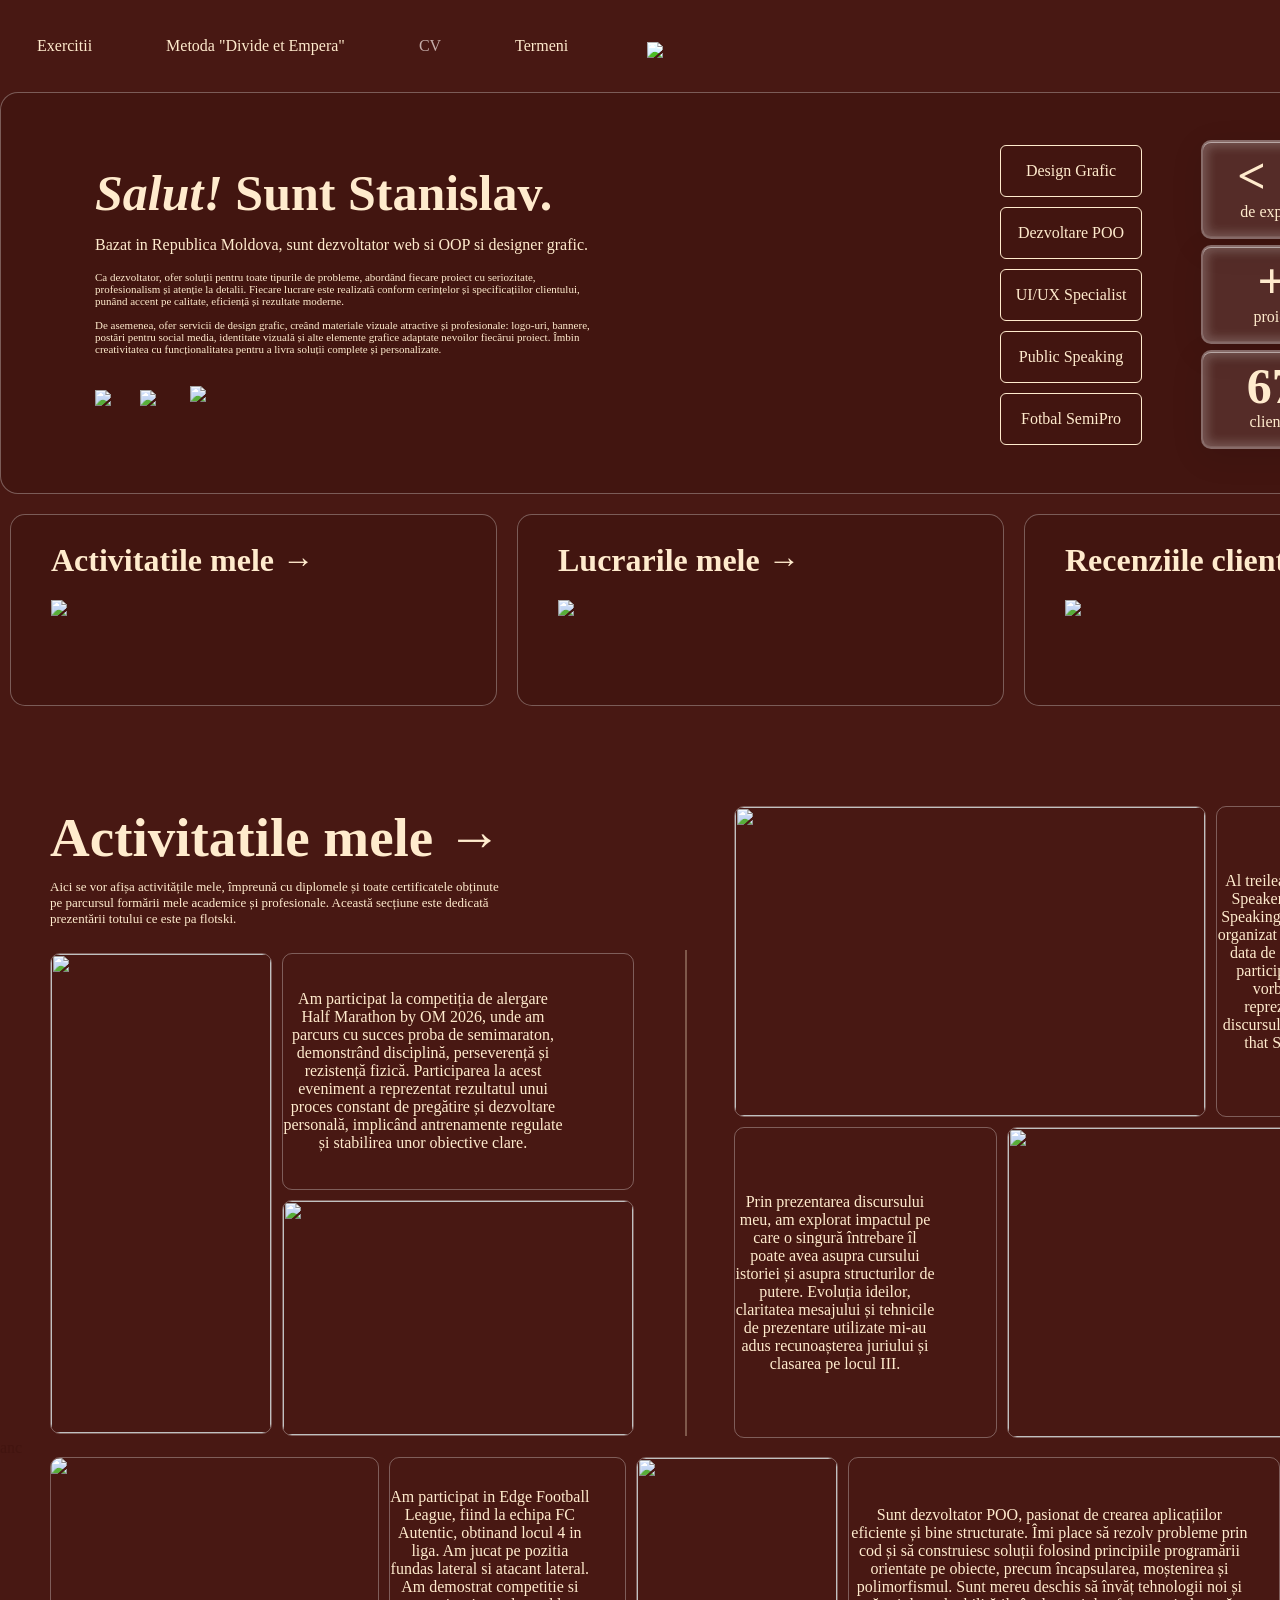
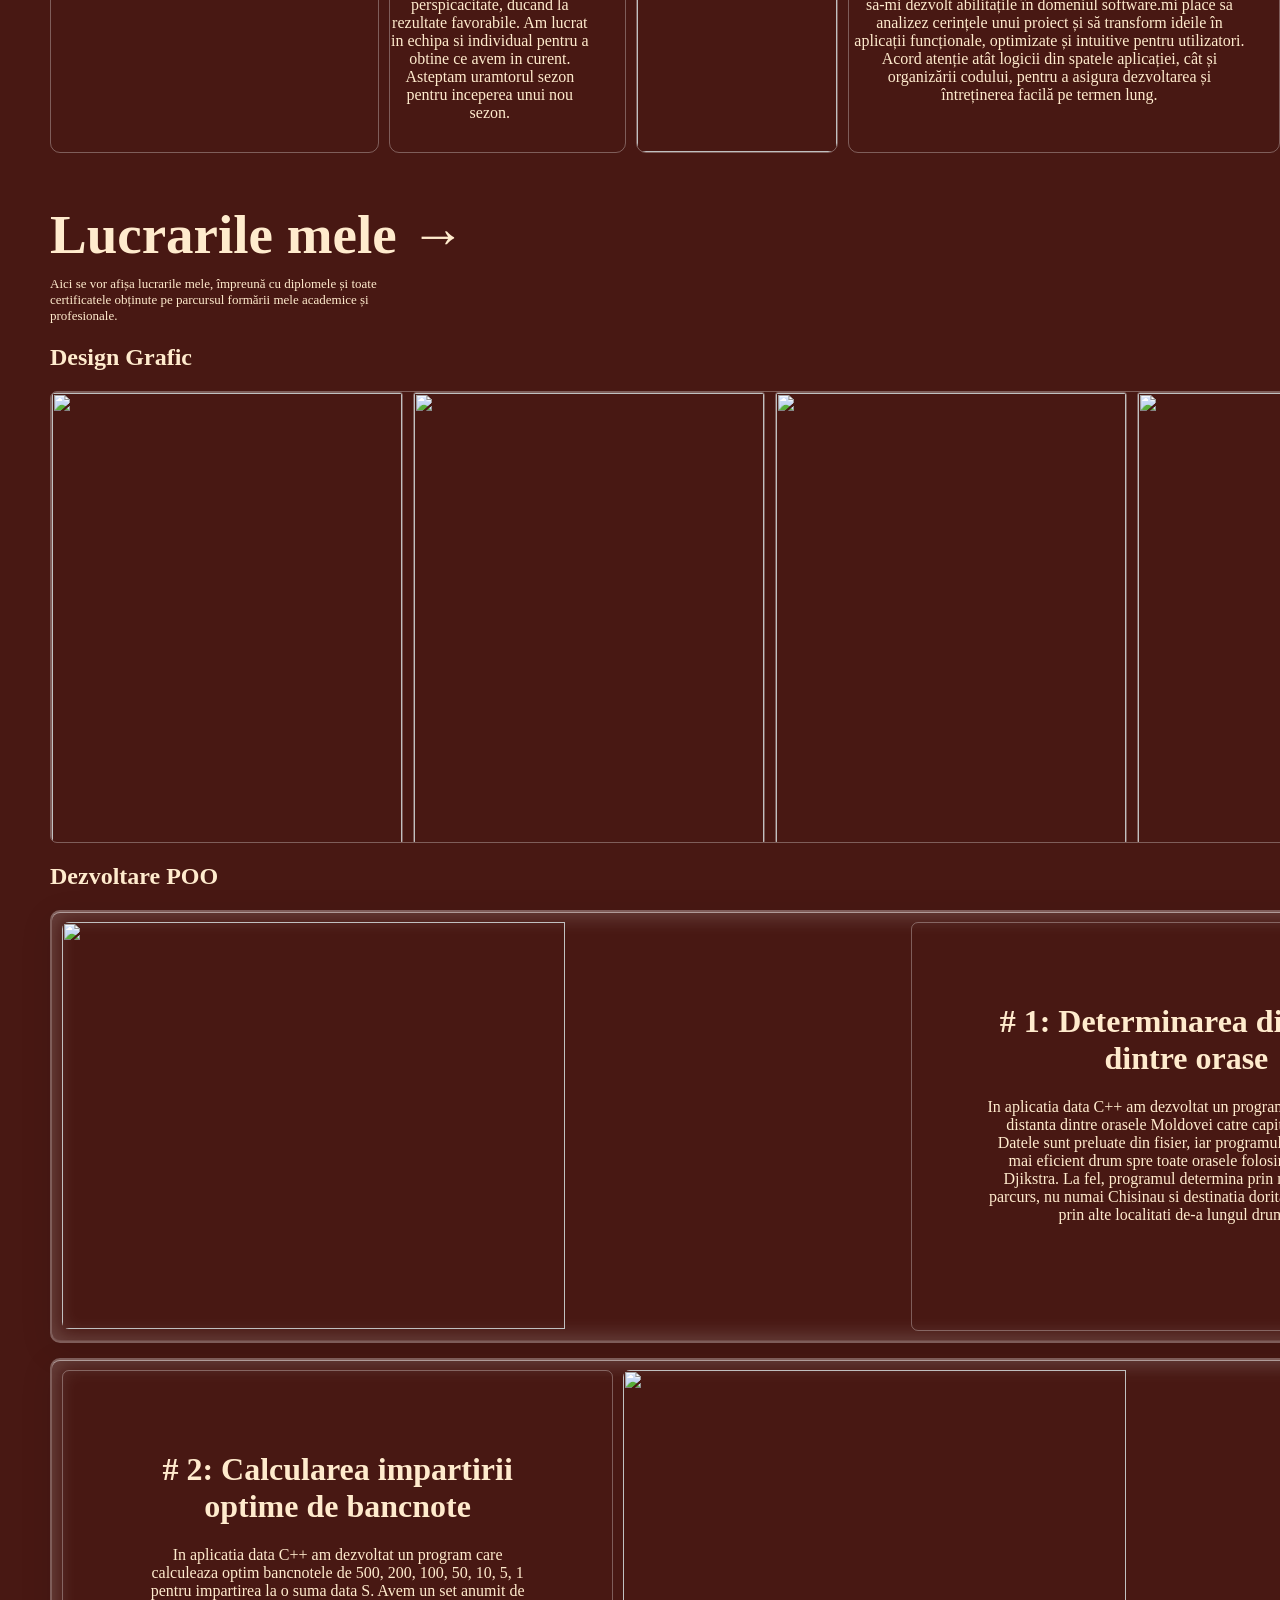
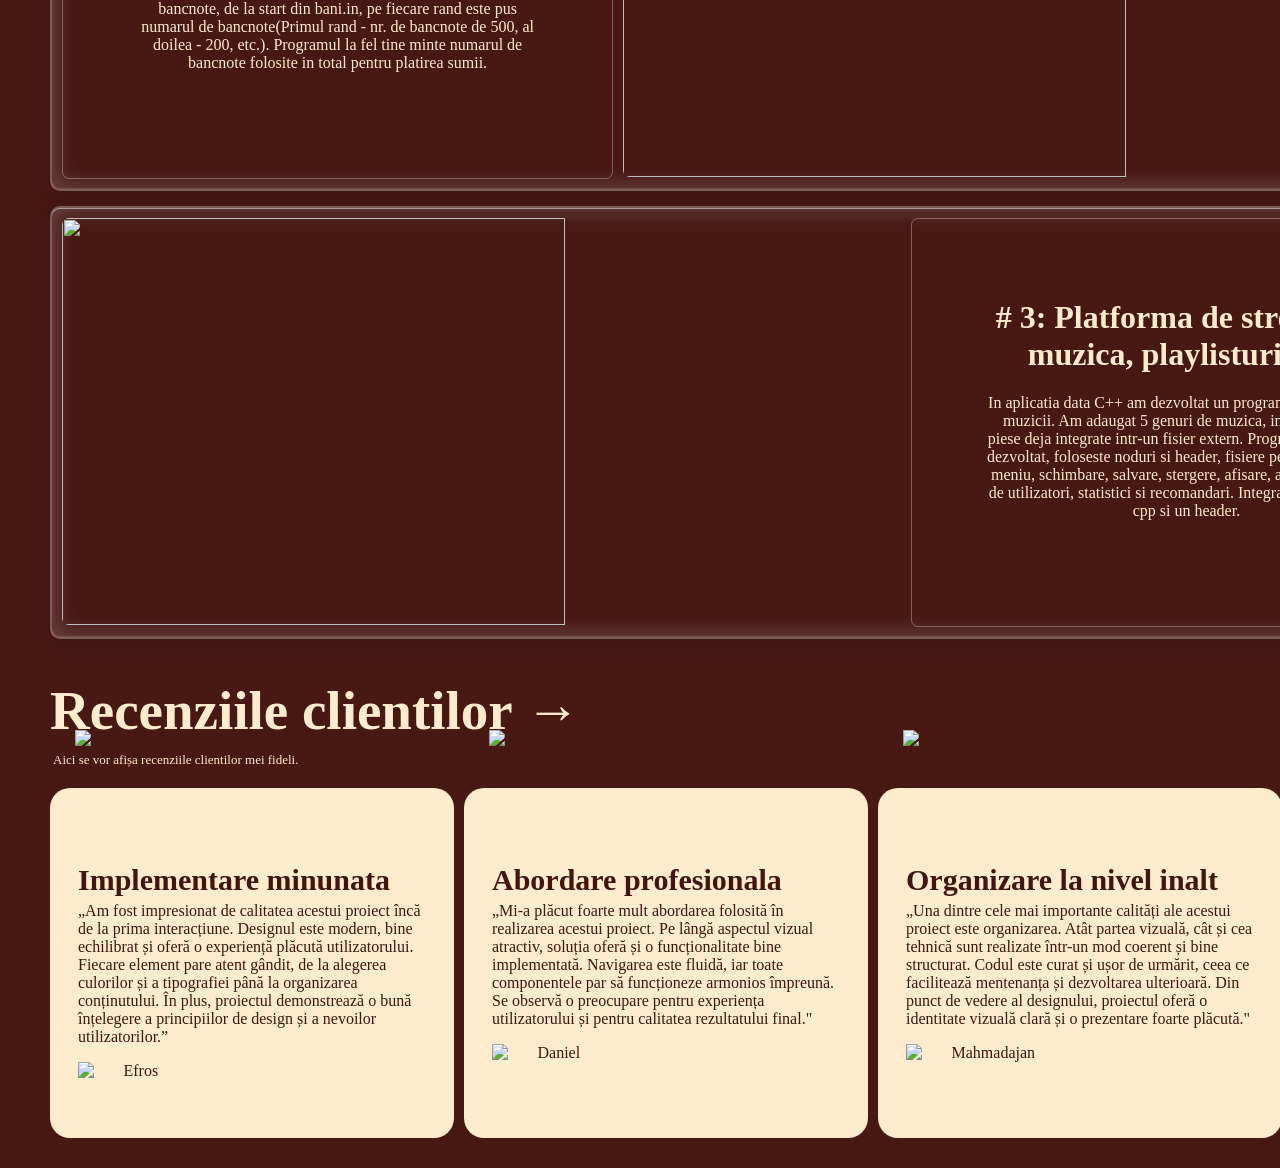
==== index.html @ 05e64e34 "Add files via upload" ====
<!DOCTYPE html>
<html lang="en">

<head>
    <meta charset="UTF-8">
    <link rel="stylesheet" href="main.css">
    <meta name="viewport" content="width=device-width, initial-scale=1.0">
    <title>CV // Slutu Stanislav</title>
</head>

<body>
    <img src="images/stasik.png" class="stas">
    <nav class="navbar">
        <ul>
            <a href="exercitii.html"><li>Exercitii</li></a>
            <a href="metoda.html"><li>Metoda "Divide et Empera"</li></a>
            <li class="nr">CV</li>
            <a href="legal.html"><li>Termeni</li></a>
        </ul>
    </nav>
    <div class="hero">
        <h1><span>Salut!</span> Sunt Stanislav.</h1>
        <p class="sub">Bazat in Republica Moldova, sunt dezvoltator web si OOP si designer grafic.</p>
        <p class="txt">Ca dezvoltator, ofer soluții pentru toate tipurile de probleme, abordând fiecare proiect cu
            seriozitate, profesionalism și atenție la detalii. Fiecare lucrare este realizată conform cerințelor și
            specificațiilor clientului, punând accent pe calitate, eficiență și rezultate moderne.<br>

            <br>De asemenea, ofer servicii de design grafic, creând materiale vizuale atractive și profesionale:
            logo-uri, bannere, postări pentru social media, identitate vizuală și alte elemente grafice adaptate
            nevoilor fiecărui proiect. Îmbin creativitatea cu funcționalitatea pentru a livra soluții complete și
            personalizate.
        </p>
        <div class="social">
            <a href="https://www.instagram.com/by.stanislav_/"><img src="images/instagram.png" class="ig"></a>
            <a href="https://www.tiktok.com/@stas_da_conqueror"><img src="images/tik-tok.png" class="tt"></a>
        </div>
        <img src="images/Flag_of_Moldova.svg.png" class="md">
        <div class="tagz">
            <div class="a">
                <p>Design Grafic</p>
            </div>
            <div class="a">
                <p>Dezvoltare POO</p>
            </div>
            <div class="a">
                <p>UI/UX Specialist</p>
            </div>
            <div class="a">
                <p>Public Speaking</p>
            </div>
            <div class="a">
                <p>Fotbal SemiPro</p>
            </div>
        </div>
        <div class="b glitch-reveal">
            <h1>
                < 1 an</h1> <p>de experienta totala</p>
        </div>
        <div class="b1 glitch-reveal">
            <h1>+ 50</h1>
            <p>proiecte lucrate</p>
        </div>
        <div class="b2 glitch-reveal">
            <h1>67 %</h1>
            <p>clienti multumiti</p>
        </div>
    </div>
    <div class="bigcard">
        <a href="main.html#actanc">
            <div class="c card-hover">
                <h1>Activitatile mele →</h1><img src="images/diploma (1).png" class="icon">
            </div>
        </a>
        <a href="main.html#lucanc">
            <div class="c card-hover">
                <h1>Lucrarile mele →</h1><img src="images/suitcase.png" class="icon">
            </div>
        </a>
        <a href="main.html#recanc">
            <div class="c card-hover">
                <h1>Recenziile clientilor →</h1><img src="images/review.png" class="icon">
            </div>
        </a>
    </div>
    <div id="actanc"></div>
    <div class="act">
        <div class="txtpart">
            <h1 class="txt1">Activitatile mele →</h1>
            <p class="subtxt1">Aici se vor afișa activitățile mele, împreună cu diplomele și toate certificatele
                obținute pe parcursul formării mele academice și profesionale. Această secțiune este dedicată
                prezentării totului ce este pa flotski.</p>
            <div class="maraton">
                <img src="images/photo_2026-06-01_23-30-52.jpg" class="maratonimg">
                <div class="maraton2">
                    <div class="maratontxt">
                        <p>Am participat la competiția de alergare Half Marathon by OM 2026, unde am parcurs cu succes
                            proba de semimaraton, demonstrând disciplină, perseverență și rezistență fizică.
                            Participarea la acest eveniment a reprezentat rezultatul unui proces constant de pregătire
                            și dezvoltare personală, implicând antrenamente regulate și stabilirea unor obiective clare.

                        </p>
                    </div>
                    <img src="images/photo_2026-06-01_11-27-48.jpg" class="maratonimg2">
                </div>
            </div>
        </div>
        <div class="imgpart">
            <div class="subpart1">
                <img src="images/inglish.jpg" class="inglish">
                <div class="subpart1txt">
                    <p><span>Al treilea cel mai bun Public Speaker</span> la National Public Speaking Competition 2026 –
                        organizat de ESU Moldova. Pe data de 14 martie 2026, am participat la concursul de vorbire
                        publica. Am reprezentat colegiul cu discursul meu <span>"One Question that Shook an
                            Empire"</span></p>
                </div>
            </div>
            <div class="subpart2">
                <div class="subpart2txt">
                    <p>Prin prezentarea discursului meu, am explorat impactul pe care o singură întrebare îl poate avea
                        asupra cursului istoriei și asupra structurilor de putere. Evoluția ideilor, claritatea
                        mesajului și tehnicile de prezentare utilizate mi-au adus recunoașterea juriului și clasarea pe
                        locul III.</p>
                </div>
                <img src="images/inglish1.jpg" class="inglish1">
            </div>
        </div>
        <div class="line"></div>
    </div>
    <div>
        <p class="z1">anc</p>
    </div>
    <div class="futbol">
        <img src="images/photo_2026-06-01_11-27-50.jpg" class="futbolimg">
        <div class="futboltxt">
            <p>Am participat in Edge Football League, fiind la echipa FC Autentic, obtinand locul 4 in liga. Am jucat pe
                pozitia fundas lateral si atacant lateral. Am demostrat competitie si perspicacitate, ducand la
                rezultate favorabile. Am lucrat in echipa si individual pentru a obtine ce avem in curent. Asteptam
                uramtorul sezon pentru inceperea unui nou sezon.</p>
        </div>
        <img src="images/comp.jpg" class="compimg">
        <div class="comp">
            <p>Sunt dezvoltator POO, pasionat de crearea aplicațiilor eficiente și bine structurate. Îmi place să rezolv
                probleme prin cod și să construiesc soluții folosind principiile programării orientate pe obiecte,
                precum încapsularea, moștenirea și polimorfismul. Sunt mereu deschis să învăț tehnologii noi și să-mi
                dezvolt abilitățile în domeniul software.mi place să analizez cerințele unui proiect și să transform
                ideile în aplicații funcționale, optimizate și intuitive pentru utilizatori. Acord atenție atât logicii
                din spatele aplicației, cât și organizării codului, pentru a asigura dezvoltarea și întreținerea facilă
                pe termen lung.</p>
        </div>
    </div>
    <div id="lucanc"></div>
    <div class="lucrari">
        <h1 class="txt2">Lucrarile mele →</h1>
        <p class="subtxt2" style="width: 379px;">Aici se vor afișa lucrarile mele, împreună cu diplomele și toate
            certificatele obținute pe parcursul formării mele academice și profesionale.</p>
        <h2>Design Grafic</h2>
        <div class="box">
            <div class="gallery">
                <div class="slide"><img src="images/design/merc.jpg" class="d1"></div>
                <div class="slide"><img src="images/design/Document@3x.jpg" class="d1"></div>
                <div class="slide"><img src="images/design/honda.jpg" class="d1"></div>
                <div class="slide"><img src="images/design/chisinau.jpg" class="d1"></div>
                <div class="slide"><img src="images/design/ramos ronaldo.jpg" class="d1"></div>
                <div class="slide"><img src="images/matchday.jpg" class="d1"></div>
                <div class="slide"><img src="images/trenty.png" class="d1"></div>
            </div>
        </div>
        <div>
            <h2>Dezvoltare POO</h2>
            <div class="gallery1">
                <div class="d2c"><img src="images/orase.png" class="d2">
                    <div class="pootxt">
                        <h1># 1: Determinarea distantei<br> dintre orase</h1>
                        <p>In aplicatia data C++ am dezvoltat un program care determina distanta dintre orasele Moldovei
                            catre capitala Chisinau. Datele sunt preluate din fisier, iar programul calculeaza cel mai
                            eficient drum spre toate orasele folosind algoritmul Djikstra. La fel, programul determina
                            prin noduri drumul parcurs, nu numai Chisinau si destinatia dorita, dar si trecerea prin
                            alte localitati de-a lungul drumului.</p>
                    </div>
                </div>
                <div class="d2c"><img src="images/bani.png" class="d2" style="order: 2;">
                    <div class="pootxt" style="order: 1;">
                        <h1># 2: Calcularea impartirii<br>optime de bancnote</h1>
                        <p>In aplicatia data C++ am dezvoltat un program care calculeaza optim bancnotele de 500, 200,
                            100, 50, 10, 5, 1 pentru impartirea la o suma data S. Avem un set anumit de bancnote, de la
                            start din bani.in, pe fiecare rand este pus numarul de bancnote(Primul rand - nr. de
                            bancnote de 500, al doilea - 200, etc.). Programul la fel tine minte numarul de bancnote
                            folosite in total pentru platirea sumii.</p>
                    </div>
                </div>
            </div>
            <div class="d2c"><img src="images/stasikafy.png" class="d2">
                <div class="pootxt">
                    <h1># 3: Platforma de streaming<br>muzica, playlisturi, etc.</h1>
                    <p>In aplicatia data C++ am dezvoltat un program de streaming a muzicii. Am adaugat 5 genuri de
                        muzica, impreuna cu 10 piese deja integrate intr-un fisier extern. Programul este foarte
                        dezvoltat, foloseste noduri si header, fisiere pentru 5 categorii, meniu, schimbare, salvare,
                        stergere, afisare, adaugare, sistem de utilizatori, statistici si recomandari. Integrat cu 2
                        programe cpp si un header.</p>
                </div>
            </div>
        </div>
        <div id="recanc"></div>
        <div class="recenzii">
            <h1 class="txt3">Recenziile clientilor →</h1>
            <p class="subtxt3" style="width: 379px;">Aici se vor afișa recenziile clientilor mei fideli.</p>
            <div class="part">
                <div class="r"><img src="images/rating4.5.png" class="rating">
                    <h1>Implementare minunata</h1>
                    <p>„Am fost impresionat de calitatea acestui proiect încă de la prima interacțiune. Designul este
                        modern, bine echilibrat și oferă o experiență plăcută utilizatorului. Fiecare element pare atent
                        gândit, de la alegerea culorilor și a tipografiei până la organizarea conținutului. În plus,
                        proiectul demonstrează o bună înțelegere a principiilor de design și a nevoilor utilizatorilor.”
                    </p>
                    <div class="ppl">
                        <img src="images/user.png">
                        <p>Efros</p>
                        
                    </div>
                </div>
                <div class="r"><img src="images/rating4.png" class="rating">
                    <h1>Abordare profesionala</h1>
                    <p>„Mi-a plăcut foarte mult abordarea folosită în realizarea acestui proiect. Pe lângă aspectul
                        vizual atractiv, soluția oferă și o funcționalitate bine implementată. Navigarea este fluidă,
                        iar toate componentele par să funcționeze armonios împreună. Se observă o preocupare pentru
                        experiența utilizatorului și pentru calitatea rezultatului final."</p>
                        <div class="ppl">
                        <img src="images/user.png">
                        <p>Daniel</p>
                        
                    </div>
                </div>
                <div class="r"><img src="images/rating5.png" class="rating">
                    <h1>Organizare la nivel inalt</h1>
                    <p>„Una dintre cele mai importante calități ale acestui proiect este organizarea. Atât partea
                        vizuală, cât și cea tehnică sunt realizate într-un mod coerent și bine structurat. Codul este
                        curat și ușor de urmărit, ceea ce facilitează mentenanța și dezvoltarea ulterioară. Din punct de
                        vedere al designului, proiectul oferă o identitate vizuală clară și o prezentare foarte
                        plăcută."</p>
                        <div class="ppl">
                        <img src="images/user.png">
                        <p>Mahmadajan</p>
                        
                    </div>
                </div>
            </div>
        </div>
</body>

</html>
---- main.css ----
@font-face {
    font-family: apple;
    src: url(fonts/SFPRODISPLAYREGULAR.OTF);
}
@font-face {
    font-family: applemed;
    src: url(fonts/SFPRODISPLAYMEDIUM.OTF);
}
@font-face {
    font-family: applethin;
    src: url(fonts/SFPRODISPLAYTHINITALIC.OTF);
}
a{
    text-decoration: none;
    color: blanchedalmond;
    padding: 0;
}
html{
    background-color: #481813;
    overflow-x: hidden;
}
body{
    font-family: apple;
    margin: 0;
}
.navbar{
    justify-self: center;
    display:flex;
    gap: 10px;
}
.nr{
     color: #c6aeaa;
}
.navbar ul{
    color: blanchedalmond;;
    list-style-type: none;
    margin: 0;
    padding: 0;
    overflow: hidden;
    
}
.navbar li{
    float: left;
    margin: 25px;
    cursor: pointer;
    padding: 12px;
    border-radius: 20px;
    transition: 0.3s;
}
.navbar li:hover{
    background-color: rgba(0, 0, 0, 0.43);
    color: #c6aeaa;
     transform: translateY(-3px)
}
.hero{
    justify-self: center;
    width: 1500px;
    height: 400px;
    background-color: #421510;
    border-radius: 18px;
    border: 1px solid rgba(255, 255, 255, 0.3);
    box-shadow: 
    0 8px 32px rgba(0, 0, 0, 0.1),
    inset 0 1px 0 rgba(255, 255, 255, 0.5),
    inset 0 -1px 0 rgba(255, 255, 255, 0.1),
}
.stas{
    right: 180px;
    top:42px;
    position: absolute;
    width: 35.4%;
    filter: contrast(1.3);
    z-index: 2;
    
}
.hero h1{
    color: blanchedalmond;
    font-size: 50px;
    position: absolute;
    top:130px;
    left: 95px;
    font-family: applemed;
}
.hero h1 span{
    font-style: italic;
}
.sub{
    position: absolute;
    color: blanchedalmond;
    left: 95px;
    top:220px;
}
.txt{
    font-size: 11px;
    position: absolute;
    font-family: applethin;
    color:blanchedalmond;
    left: 95px;
    top:260px;
    width: 500px;
}
.ig,.tt{
    position: absolute;
    width: 2%;
    left: 95px;
    top:390px;
    transition: 0.3s;
}
.tt{
    left:140px;
}
.ig:hover,.tt:hover{
    width: 2.15%;
}
.md{
    position: absolute;
    width: 5%;
    top:386px;
    left: 190px;
}
.tagz{
    margin-left: 999px;
    color: blanchedalmond;
    position: absolute;
    top:145px;
    z-index: 1;
}
.a{
    margin-bottom: 10px;
    height: 50px;
    border: 1px solid blanchedalmond;
    width: 140px;
    text-align: center;
    border-radius: 6px;
}
.b,.b1,.b2{
    background: rgba(255, 255, 255, 0.1);
    border-radius: 10px;
    box-shadow: 0 10px 30px rgba(0, 0, 0, 0.1);
    backdrop-filter: blur(1px);
    -webkit-backdrop-filter: blur(10px);
    border: 2px solid rgba(255, 255, 255, 0.3);
    box-shadow: 
    0 8px 32px rgba(0, 0, 0, 0.1),
    inset 0 1px 0 rgba(255, 255, 255, 0.5),
    inset 0 -1px 0 rgba(255, 255, 255, 0.1),
    inset 0px 0px 10px 5px rgba(255, 255, 255, 0.193);
    color: blanchedalmond;
    height: 95px;
    width: 200px;
    text-align: center;
    margin-left: 1200px;
    position: absolute;
    top:140px;
    justify-content: center;
    align-items: center;
    transition: 0.3s;
    cursor: crosshair;
}
.b:hover,.b1:hover,.b2:hover{
    box-shadow: none;
}
.b h1,.b1 h1,.b2 h1{
    left:0;
    right:0;
    top:5px;
    position: absolute;
    margin: 0;
}
.b p,.b1 p,.b2 p{
    position: absolute;
    top:45px;
    left: 0;
    right: 0;

}
.b1{
    top:245px
}
.b2{
    top:350px;
}
.bigcard{
    display: flex;
    gap:20px;
    margin-top:20px;
    margin-left:10px ;
}
.c{
    height: 190px;
    width: 485px;
    background-color: #421510;
    border: 1px solid rgba(255, 255, 255, 0.3);
    box-shadow: 
    0 8px 32px rgba(0, 0, 0, 0.1),
    inset 0 1px 0 rgba(255, 255, 255, 0.5),
    inset 0 -1px 0 rgba(255, 255, 255, 0.1),;
    border-radius: 15px;
    transition: 0.4s;
    color: blanchedalmond;
}
.c:hover{
    transform: translateY(-1px);
    cursor: pointer;
    box-shadow: none;
    background-color: blanchedalmond;
    color: #421510;
    font-size: 22px;
}
.c h1{
    margin-left: 40px;
    margin-top: 27px;
    font-family: applemed;
}
.icon{
    width: 15%;
    margin-left: 40px;
}
.act{
    margin-top: 100px;
    margin-left: 50px;
    color: blanchedalmond;
}
.subtxt1,.subtxt2{
    width: 450px;
    margin-top: 10px;
    padding: 0;
    font-size: 13px;
    font-family: applethin;
}
.txt1,.txt2{
    margin: 0;
    font-size: 55px;
    font-family: applemed;
}
.act{
    display: flex;
    gap:100px
}
.subpart1,.subpart2{
    display: flex;
    gap:10px
}
.inglish,.inglish1{
    width: 470px;
    height: 309px;
    border-radius: 10px;
    border: 1px solid rgba(255, 255, 255, 0.3);
    object-fit: cover;
}
.subpart1txt,.subpart2txt{
    width: 260.8px;
    height: 309px;
    border: 1px solid rgba(255, 255, 255, 0.3);
    border-radius: 10px;
    align-content: center;
    justify-items: center;
}
.subpart1txt p, .subpart2txt p{
    text-align: center;
    width: 200px;
}
.subpart1 span{
    font-family: applemed;
}
.subpart2{
    margin-top: 10px;
}
.maratonimg{
    object-fit: cover;
    width: 220px;
    height: 479px;
    display: inline;
    border: 1px solid rgba(255, 255, 255, 0.3);
    border-radius: 10px;
   
}
.maraton{
    display: flex;
    margin-top: 26px;
    gap:10px
}
.maratontxt{
    width: 350px;
    height: 234.5px;
    border: 1px solid rgba(255, 255, 255, 0.3);
    border-radius: 10px;
    align-content: center;
    justify-items: center;
}
.maratontxt p, .futboltxt p{
    text-align: center;
    width: 280px;
}
.maratonimg2{
    margin-top: 10px;
    height: 234.5px;
    width: 350px;
    object-fit: cover;
    border: 1px solid rgba(255, 255, 255, 0.3);
    border-radius: 10px;
}
#z{
    margin-top: 3px;
    color: #421510;
}
.z1{
    margin: 0;
    color: #421510;
}
.futbolimg{
    width: 30%;
    border: 1px solid rgba(255, 255, 255, 0.3);
    border-radius: 10px;
}
.futbol{
    margin-left: 50px;
    display: flex;
    gap:10px;
}
.futboltxt{
    height: 294px;
    width: 266px;
    border: 1px solid rgba(255, 255, 255, 0.3);
    border-radius: 10px;
    align-content: center;
    justify-items: center;
}
.futboltxt p,.comp p{
    color: blanchedalmond;
    width: 200px;
    text-align: center;
}
.compimg{
    height: 294px;
    width: 266px;
    object-fit: cover;
    border: 1px solid rgba(255, 255, 255, 0.3);
    border-radius: 10px;
}
#actanc{
    margin-top:20px;
}
.compimg{
    height: 294px;
    width: 200px;
    
}
.comp{
    border: 1px solid rgba(255, 255, 255, 0.3);
    border-radius: 10px;
    height: 294px;
    width: 485px;
    align-content: center;
    justify-items: center;
}
.comp p{
    width: 400px;
}
.line{
    opacity: 30%;
    height: 486px;
    border-left: 2px solid blanchedalmond;
    position: absolute;
    top:950px;
    left: 685px;
}
.d1{
    width: 620px;
    height: 440px;
    object-fit: cover;
    border: 1px solid rgba(255, 255, 255, 0.3);
    border-radius: 3px;
    transition: 0.3s;
}
.gallery{
    display: flex;
    gap:10px
}
.lucrari{
    color: blanchedalmond;
    margin-top: 50px;
    margin-left: 50px;
}
.d1:hover{
transform: translateY(-2px);
box-shadow: 0 14px 30px rgb(0, 0, 0);
}
.d2{
    width: 60%;
    border-radius: 7px;
    height:407px
}
.d2c{
    display: flex;
}
.d2c{
    padding: 10px;
    border: 1px solid rgba(255, 255, 255, 0.3);
    border-radius: 10px;
    width: 1400px;
    margin-bottom: 15px;
      backdrop-filter: blur(1px);
    -webkit-backdrop-filter: blur(10px);
    border: 2px solid rgba(255, 255, 255, 0.3);
    box-shadow: 
    0 8px 32px rgba(0, 0, 0, 0.1),
    inset 0 1px 0 rgba(255, 255, 255, 0.5),
    inset 0 -1px 0 rgba(255, 255, 255, 0.1),
    inset 0px 0px 20px 5px rgba(255, 255, 255, 0.193);
    display: flex;
    gap:10px
}
.pootxt{
    height: 407px;
    width: 550px;
    border: 1px solid rgba(255, 255, 255, 0.3);
    border-radius: 7px;
}
.pootxt h1{
    margin-top: 80px;
    text-align: center;
}
.pootxt p{
    width: 400px;
    text-align: center;
    margin: 0 auto;
}
.slide img{
    width: 350px;
    height: 450px;
    float:left;
}
.box{
    border: 1px solid rgba(255, 255, 255, 0.3);
    border-radius: 7px;
    width: 1420px;
    height: 450px;
    overflow: hidden;
}
.gallery{
    margin: 0 auto;
    display: flex;
    animation: scroll 20s linear infinite;
    align-items: center;
    justify-content: center;
    width: max-content;
    overflow: hidden;
}
@keyframes scroll {
    0%   { transform: translateX(0); }
    100% { transform: translateX(-50%); }
}.txt3{
    margin: 0;
    margin-top: 40px;
    font-size: 55px;
    font-family: applemed;
}
.subtxt3{
    margin-left: 3px;
    width: 450px;
    margin-top: 10px;
    padding: 0;
    font-size: 13px;
    font-family: applethin;
}
.part{
    margin-top: 20px;
    display: flex;
    gap:10px;
}
.r{
    width: 465px;
    height: 350px;
    border-radius: 20px;
    background-color: blanchedalmond;
    margin-bottom: 30px;
}
.rating{
    width: 12%;
    position: absolute;
    top:3930px;
    margin-left: 25px;
}
.r h1{
    font-size: 30px;
    margin-left: 28px;
    margin-top: 75px;
    color: #421510;
    margin-bottom: 5px;
}
.r p{
    margin-top: 0;
    color: #421510;
    margin-left: 28px;
    width: 350px;
}
.ppl{
    display: flex;
    margin-left: 28px;
}
.ppl img{
    width: 10%;
}
.ppl p{
    align-self: center;
    margin: 0;
    margin-left: 10px;
    font-size: 16px;
    text-align: left;
}
@keyframes slideDownNav {
    0% { transform: translateY(-100%); opacity: 0; filter:blur(20px) }
    100% { transform: translateY(0); opacity: 1; }
}
@keyframes slideUpNav {
    0% { transform: translateY(100%); opacity: 0;filter: blur(10px)}
    100% {transform: translateY(0); opacity: 1;}
}
.navbar{
    animation: slideDownNav 0.8s cubic-bezier(0.25, 1, 0.5, 1) forwards;
}
.txt{
    animation: slideUpNav 1.2s cubic-bezier(0.25, 1, 0.5, 1) forwards;
}
.hero h1{
    animation: slideUpNav 0.8s cubic-bezier(0.25, 1, 0.5, 1) forwards;
}
.sub{
    animation: slideUpNav 1.2s cubic-bezier(0.25, 1, 0.5, 1) forwards;
}
.card-hover {
    transition: all 0.4s cubic-bezier(0.175, 0.885, 0.32, 1.275);
    animation: slideUpNav 1s cubic-bezier(0.25, 1, 0.5, 1) forwards;
}
.card-hover:hover {
    transform: scale(1.05) translateY(-10px);
    box-shadow: 0 15px 30px rgba(198, 174, 170, 0.4); /* O umbră care iese în evidență */
}
@keyframes glitchReveal {
    0% { opacity: 0; transform: skewX(-20deg) translateX(-50px); filter: blur(10px); }
    50% { opacity: 0.5; transform: skewX(10deg) translateX(10px); filter: blur(2px); }
    100% { opacity: 1; transform: skewX(0) translateX(0); filter: blur(0); }
}
.glitch-reveal {
    opacity: 0;
    animation: glitchReveal 1s cubic-bezier(0.25, 1, 0.5, 1) forwards;
}
.b{
    animation-delay: 0.2s;
}
.b1{
    animation-delay: 0.4s;
}
.b2{
    animation-delay: 0.6s;
}
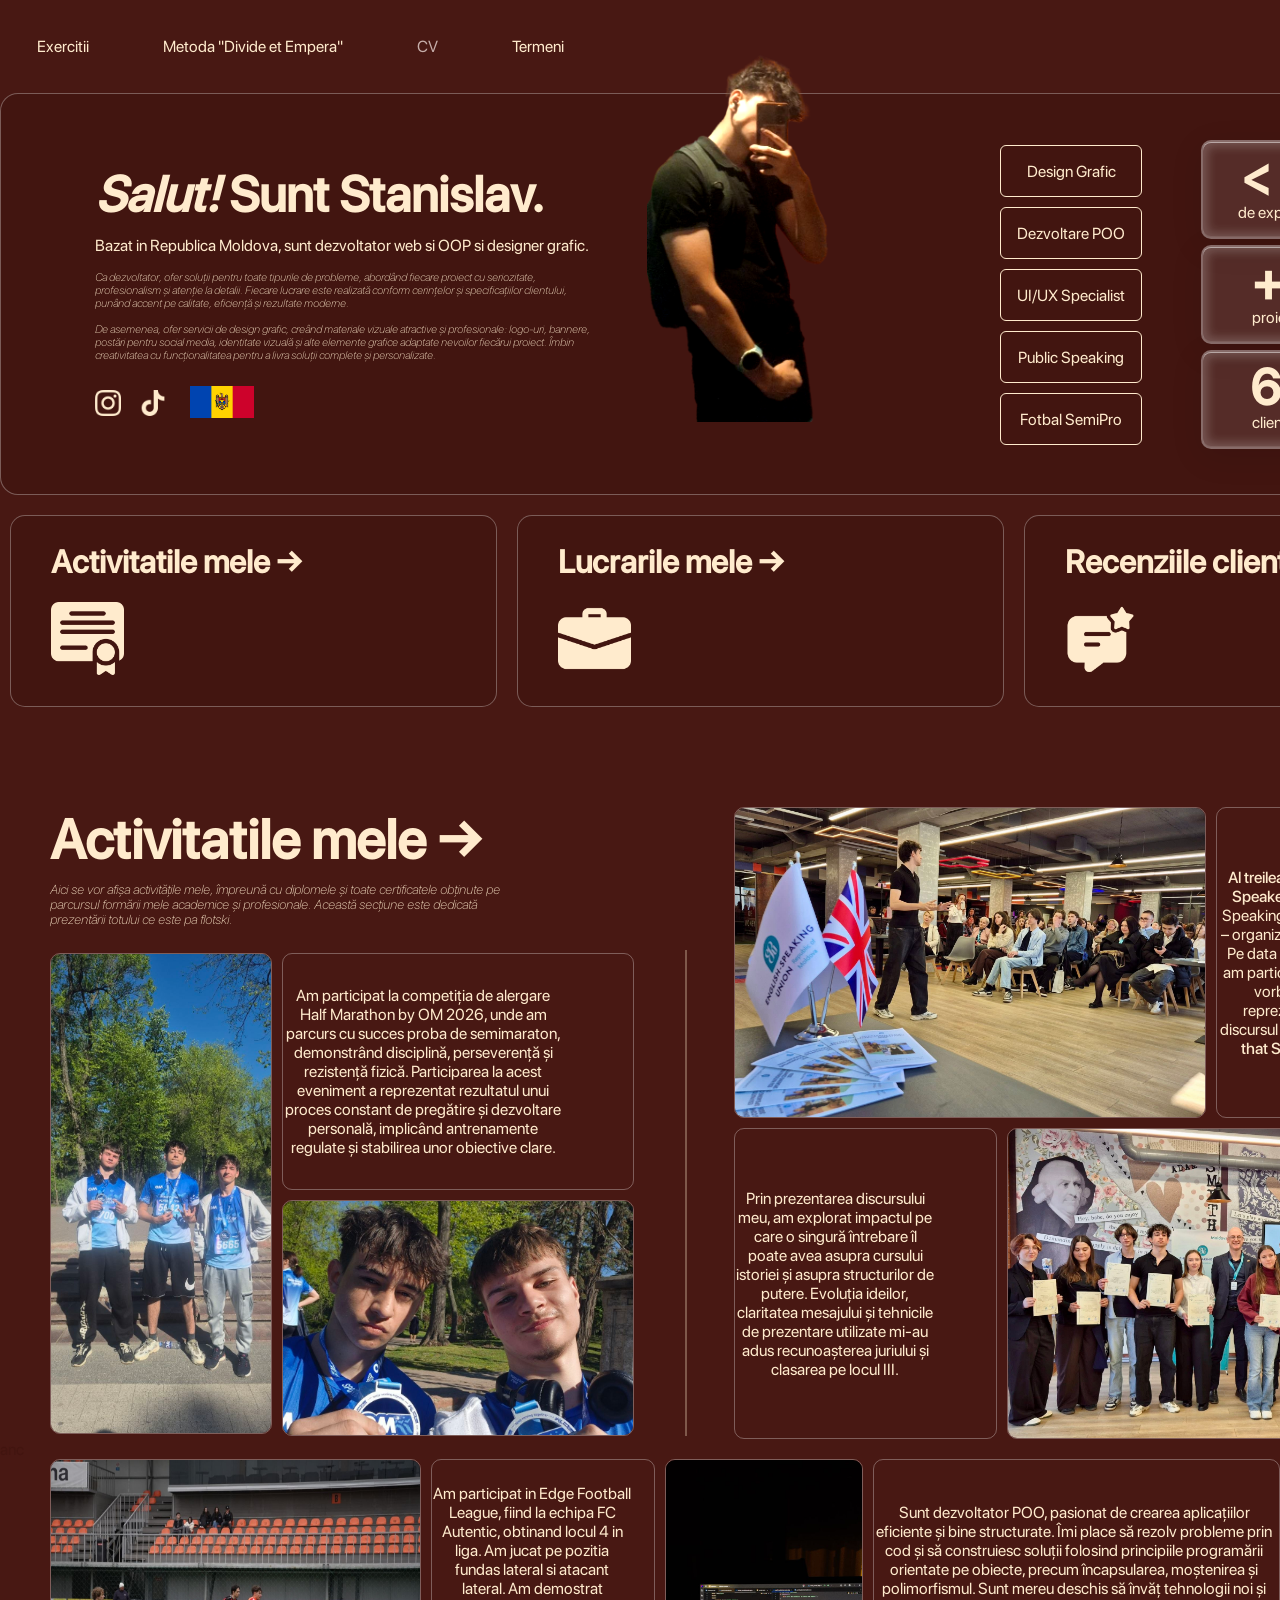
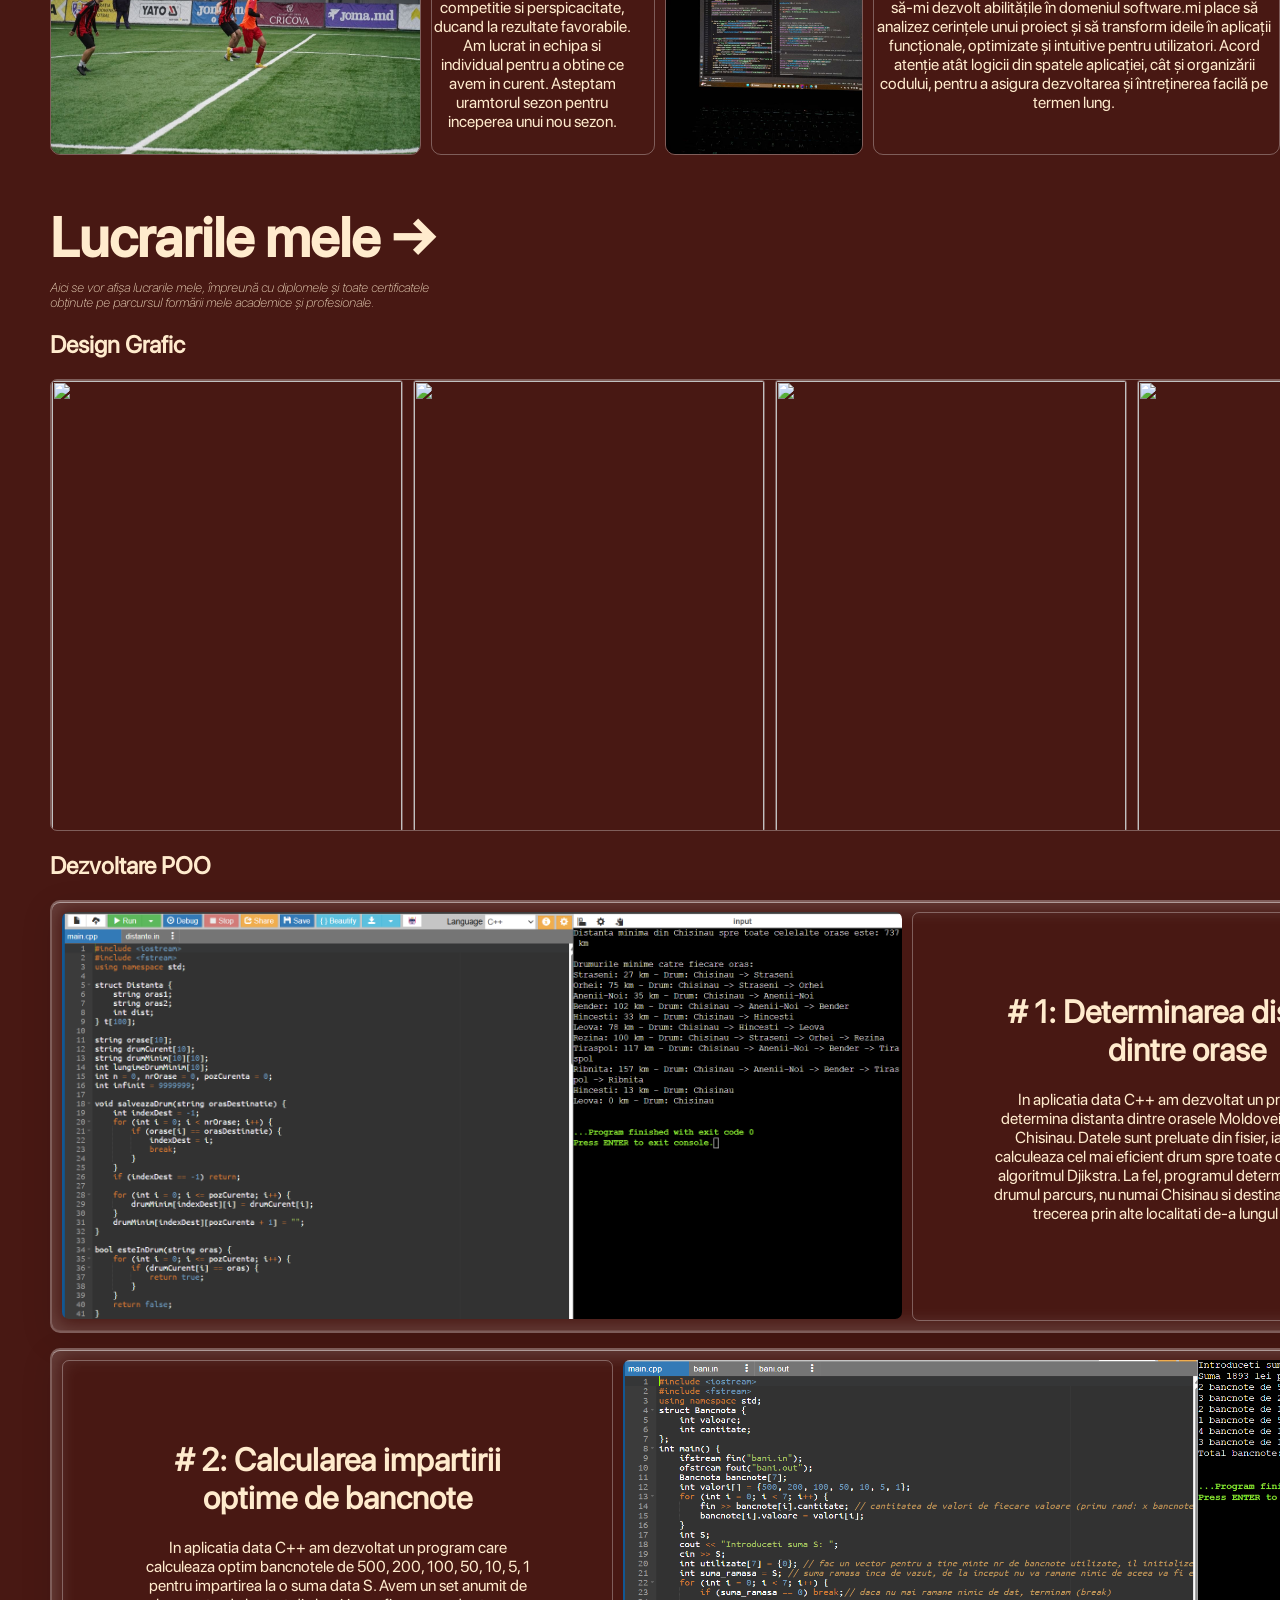
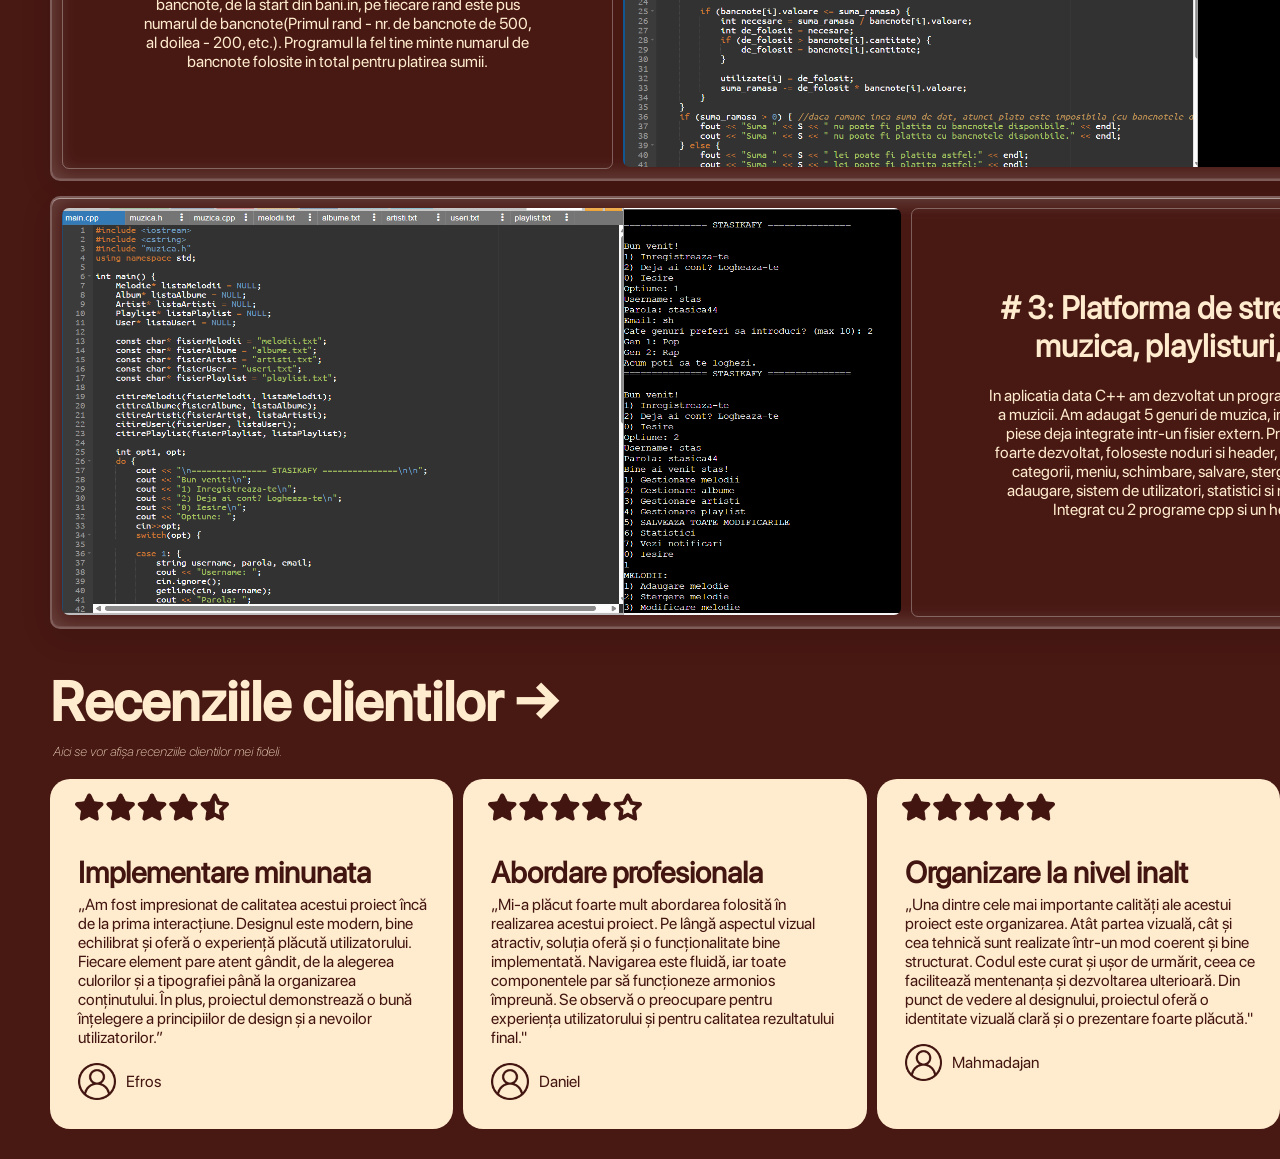
==== commit f529be51: "Update index.html" ====
--- a/index.html
+++ b/index.html
@@ -157,9 +157,9 @@
         <div class="box">
             <div class="gallery">
                 <div class="slide"><img src="images/design/merc.jpg" class="d1"></div>
-                <div class="slide"><img src="images/design/Document@3x.jpg" class="d1"></div>
+                <div class="slide"><img src="images/design/Document.png" class="d1"></div>
                 <div class="slide"><img src="images/design/honda.jpg" class="d1"></div>
-                <div class="slide"><img src="images/design/chisinau.jpg" class="d1"></div>
+                <div class="slide"><img src="images/design/chisinau.png" class="d1"></div>
                 <div class="slide"><img src="images/design/ramos ronaldo.jpg" class="d1"></div>
                 <div class="slide"><img src="images/matchday.jpg" class="d1"></div>
                 <div class="slide"><img src="images/trenty.png" class="d1"></div>
@@ -247,4 +247,4 @@
         </div>
 </body>
 
-</html>+</html>
